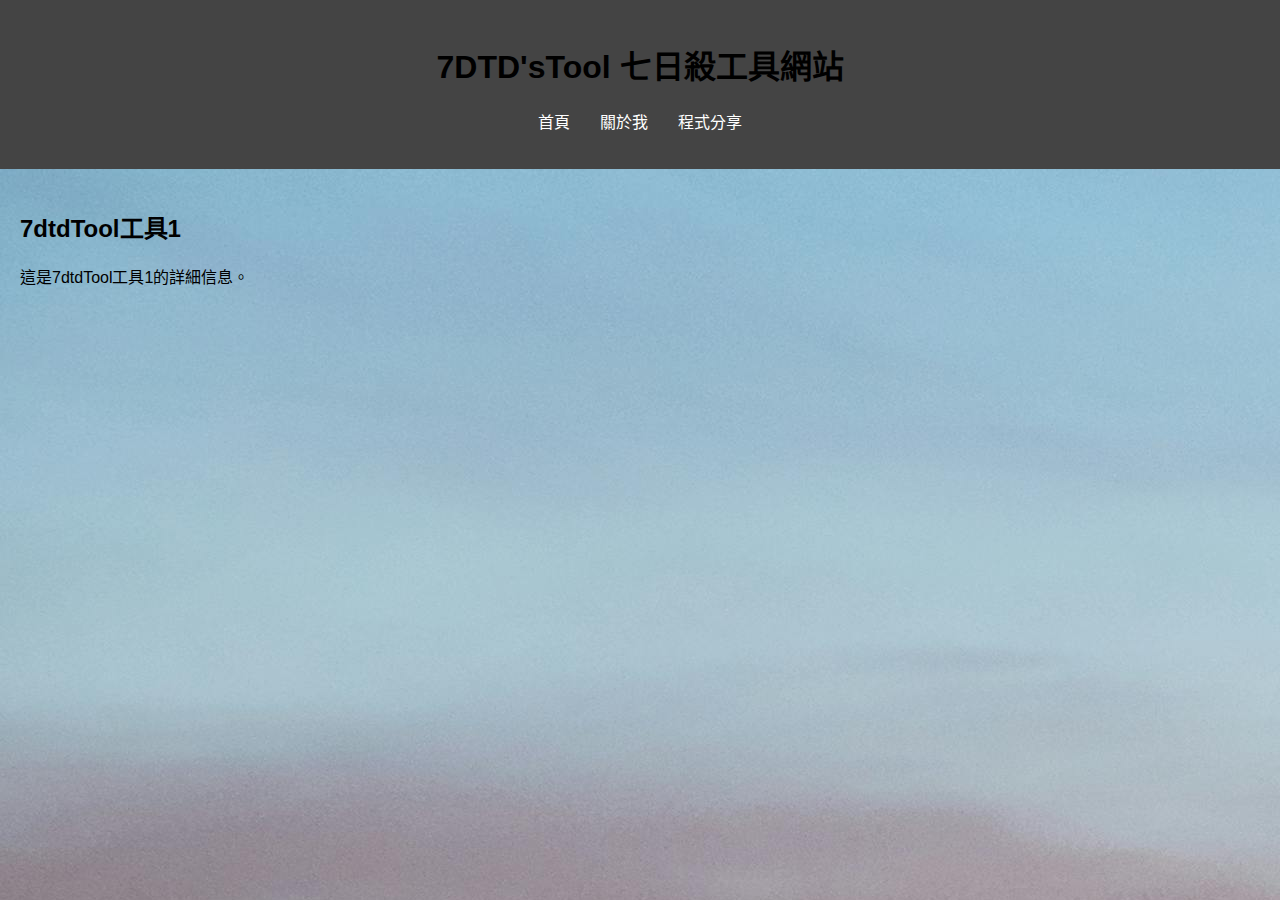
==== 7dtdtool-tool1.html @ 8345a617 "第一次保存" ====
<!DOCTYPE html>
<html lang="zh-TW">
<head>
    <meta charset="UTF-8">
    <meta name="viewport" content="width=device-width, initial-scale=1.0">
    <title>7dtdTool工具1</title>
    <link rel="stylesheet" href="style.css">
	<link rel="stylesheet" href="mouse.css">
</head>
<body>
    <header>
        <h1>7DTD'sTool <strong>七日殺工具網站</strong></h1>
        <nav>
            <ul>
                <li><a href="index.html">首頁</a></li>
                <li><a href="about.html">關於我</a></li>
                <li class="dropdown">
                    <a href="javascript:void(0)" class="dropbtn">程式分享</a>
                    <div class="dropdown-content">
                        <div class="dropdown-item">
                            <a href="discordbot.html">DiscordBot <span class="arrow">▶</span></a>
                            <div class="sub-dropdown-content">
                                <a href="discordbot-tool1.html">DiscordBot工具1</a>
                                <a href="discordbot-tool2.html">DiscordBot工具2</a>
                            </div>
                        </div>
                        <div class="dropdown-item">
                            <a href="7dtdtool.html">7dtdTool <span class="arrow">▶</span></a>
                            <div class="sub-dropdown-content">
                                <a href="7dtdtool-tool1.html">7dtdTool工具1</a>
                                <a href="7dtdtool-tool2.html">7dtdTool工具2</a>
                            </div>
                        </div>
                    </div>
                </li>
            </ul>
        </nav>
    </header>
    <main>
        <h2>7dtdTool工具1</h2>
        <p>這是7dtdTool工具1的詳細信息。</p>
    </main>
</body>
</html>
---- style.css ----
body {
    font-family: Arial, sans-serif;
    margin: 0;
    padding: 0;
    box-sizing: border-box;
//    background-color: #fafafa;
	background-image: url("images/1.jpg")
}

header {
//    background-color: #333;
	background-color:
    color: #fff;
    padding: 20px 0;
    text-align: center;
    transition: background-color 0.3s ease;
}

header:hover {
    background-color: #444;
}

nav ul {
    list-style-type: none;
    padding: 0;
    display: flex;
    justify-content: center;
}

nav ul li {
    margin: 0 15px;
    position: relative;
}

nav ul li a {
    color: #fff;
    text-decoration: none;
    transition: color 0.3s ease;
}

nav ul li a:hover {
    color: #f39c12;
}

nav ul li .dropdown-content {
    display: none;
    position: absolute;
    background-color: #333;
    min-width: 160px;
    box-shadow: 0px 8px 16px 0px rgba(0,0,0,0.2);
    z-index: 1;
}

nav ul li .dropdown-content .dropdown-item {
    position: relative;
}

nav ul li .dropdown-content a {
    color: #fff;
    padding: 12px 16px;
    text-decoration: none;
    display: flex;
    justify-content: space-between;
    transition: background-color 0.3s ease;
}

nav ul li .dropdown-content .sub-dropdown-content {
    display: none;
    position: absolute;
    left: 100%;
    top: 0;
    background-color: #444;
    min-width: 160px;
    box-shadow: 0px 8px 16px 0px rgba(0,0,0,0.2);
}

nav ul li .dropdown-content .sub-dropdown-content a {
    color: #fff;
    padding: 12px 16px;
    text-decoration: none;
    display: block;
    transition: background-color 0.3s ease;
}

nav ul li .dropdown-content .sub-dropdown-content a:hover {
    background-color: #555;
}

nav ul li .dropdown-content .dropdown-item:hover .sub-dropdown-content {
    display: block;
}

nav ul li:hover .dropdown-content {
    display: block;
}

.arrow {
    margin-left: auto;
}

main {
    padding: 20px;
}

.container {
    display: flex;
    gap: 20px;
    margin: 20px 0;
}

#left-column, #right-column {
    flex: 1;
    padding: 20px;
    border-radius: 10px;
    transition: transform 0.3s ease, background-color 0.3s ease;
}

#left-column {
    background-color: #f0f0f0;
}

#right-column {
    background-color: #d0d0d0;
}

#left-column:hover, #right-column:hover {
    transform: translateY(-10px);
    background-color: #e0e0e0;
}

#right-column p {
    display: flex;
    align-items: center;
}

#right-column img {
    margin-left: 10px;
    border-radius: 50%;
    transition: transform 0.3s ease;
}

#right-column img:hover {
    transform: scale(1.2);
}

footer {
    background-color: #333;
    color: #fff;
    text-align: center;
    padding: 5px 0;
    position: fixed;
    bottom: 0;
    width: 100%;
    box-shadow: 0 -2px 5px rgba(0, 0, 0, 0.1);
    transition: background-color 0.3s ease;
}

footer:hover {
    background-color: #444;
}

.click-effect {
    position: absolute;
    width: 100px;
    pointer-events: none;
    transition: transform 0.5s ease, opacity 0.5s ease;
}

/* 預設游標 */
---- mouse.css ----
/* 預設游標 */
html, body, body * {
    cursor: url('images/mouse.png'), auto !important;
}

/* 當滑鼠移到連結或按鈕上時更改游標樣式 */
a, button, input, select, textarea, a *, button *, input *, select *, textarea * {
    cursor: url('images/mouse2.png'), auto !important;
}
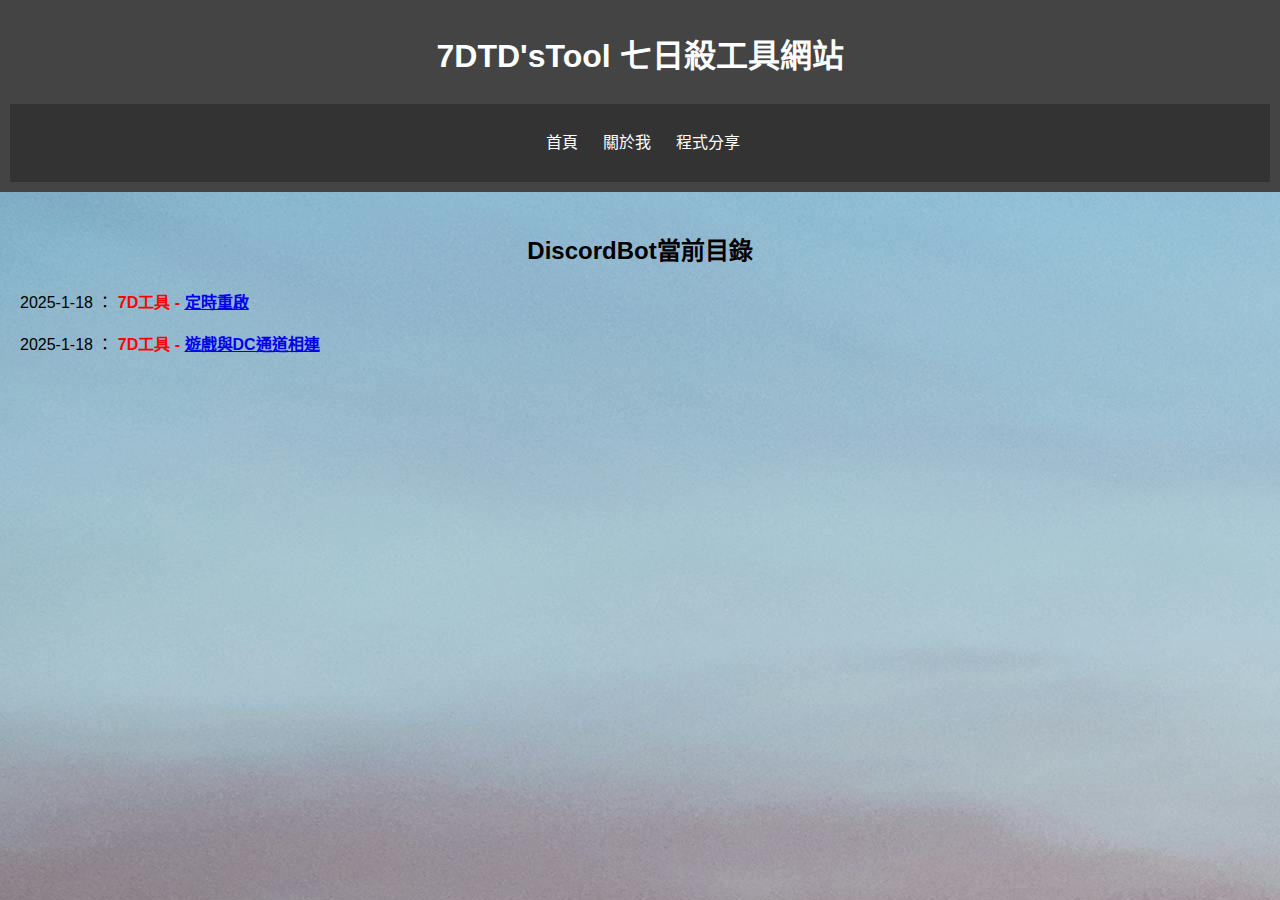
==== commit e73ec6de: "Update 7dtdtool-tool1.html" ====
--- a/7dtdtool-tool1.html
+++ b/7dtdtool-tool1.html
@@ -3,12 +3,81 @@
 <head>
     <meta charset="UTF-8">
     <meta name="viewport" content="width=device-width, initial-scale=1.0">
-    <title>7dtdTool工具1</title>
+    <title>DiscordBot工具1</title>
     <link rel="stylesheet" href="style.css">
 	<link rel="stylesheet" href="mouse.css">
+    <style>
+        body {
+            font-family: Arial, sans-serif;
+            line-height: 1.6;
+        }
+        header, nav, footer {
+            background-color: #333;
+            color: white;
+            padding: 10px;
+        }
+        nav ul {
+            list-style: none;
+            padding: 0;
+        }
+        nav ul li {
+            display: inline;
+            margin-right: 10px;
+        }
+        nav ul li a {
+            color: white;
+            text-decoration: none;
+        }
+        main {
+            padding: 20px;
+            padding-bottom: 40px;
+        }
+        section {
+            margin-bottom: 20px;
+        }
+        .carousel {
+            position: relative;
+            width: 600px;
+            height: 400px;
+            margin: 0 auto 20px;
+            overflow: hidden;
+        }
+        .carousel-inner {
+            display: flex;
+            transition: transform 0.5s ease;
+        }
+        .carousel-inner img {
+            width: 600px;
+            height: 400px;
+        }
+        .carousel-control {
+            position: absolute;
+            top: 50%;
+            transform: translateY(-50%);
+            background-color: rgba(0, 0, 0, 0.5);
+            color: white;
+            border: none;
+            font-size: 18px;
+            padding: 10px;
+            cursor: pointer;
+        }
+        .carousel-control.prev {
+            left: 0;
+        }
+        .carousel-control.next {
+            right: 0;
+        }
+        footer {
+            padding: 0px 0;
+            margin-top: 20px;
+        }
+        .center-text {
+            text-align: center;
+        }
+    </style>
 </head>
 <body>
-    <header>
+<header>
         <h1>7DTD'sTool <strong>七日殺工具網站</strong></h1>
         <nav>
             <ul>
@@ -36,9 +105,45 @@
             </ul>
         </nav>
     </header>
-    <main>
-        <h2>7dtdTool工具1</h2>
-        <p>這是7dtdTool工具1的詳細信息。</p>
+<main>
+        <section>
+            <h2 style="text-align: center">DiscordBot當前目錄</h2>
+  </section>
+      <section> </section>
+      <section>
+        <p>2025-1-18 ： <span style="color: #FF0004; font-family: Arial, sans-serif;"><strong>7D工具 - <a href="7dtdtool-tool1.html">定時重啟</a></strong></span></p>
+        <p>2025-1-18 ： <strong style="color: #FF0004">7D工具</strong><strong style="color: #FF0004"> - <a href="7dtdtool-tool2.html">遊戲與DC通道相連</a></strong></p>
+  </section>
     </main>
+
+    <script>
+        let currentSlide = 0;
+        const slides = document.querySelectorAll('.carousel-inner img');
+
+        function showSlide(index) {
+            const totalSlides = slides.length;
+            if (index >= totalSlides) {
+                currentSlide = 0;
+            } else if (index < 0) {
+                currentSlide = totalSlides - 1;
+            } else {
+                currentSlide = index;
+            }
+            const offset = -currentSlide * 600; // 圖片寬度
+            document.querySelector('.carousel-inner').style.transform = `translateX(${offset}px)`;
+        }
+
+        function prevSlide() {
+            showSlide(currentSlide - 1);
+        }
+
+        function nextSlide() {
+            showSlide(currentSlide + 1);
+        }
+
+        // 初始化顯示第一張圖片
+        showSlide(currentSlide);
+    </script>
+<script src="script.js"></script>
 </body>
 </html>
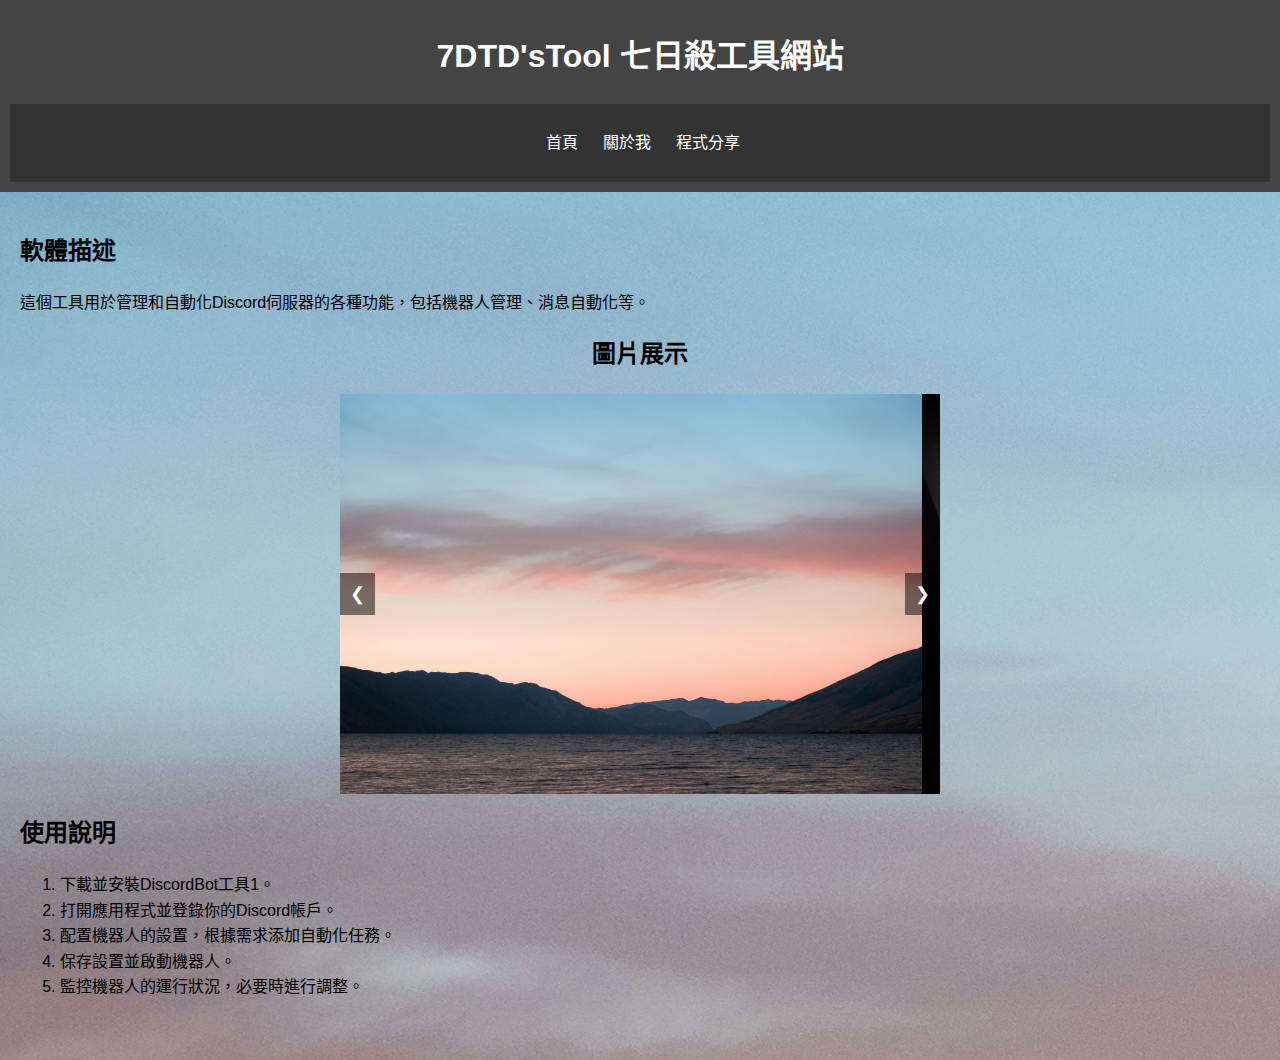
==== commit 95b88258: "Update 7dtdtool-tool1.html" ====
--- a/7dtdtool-tool1.html
+++ b/7dtdtool-tool1.html
@@ -77,7 +77,7 @@
     </style>
 </head>
 <body>
-<header>
+    <header>
         <h1>7DTD'sTool <strong>七日殺工具網站</strong></h1>
         <nav>
             <ul>
@@ -105,15 +105,34 @@
             </ul>
         </nav>
     </header>
-<main>
+    <main>
         <section>
-            <h2 style="text-align: center">DiscordBot當前目錄</h2>
-  </section>
-      <section> </section>
-      <section>
-        <p>2025-1-18 ： <span style="color: #FF0004; font-family: Arial, sans-serif;"><strong>7D工具 - <a href="7dtdtool-tool1.html">定時重啟</a></strong></span></p>
-        <p>2025-1-18 ： <strong style="color: #FF0004">7D工具</strong><strong style="color: #FF0004"> - <a href="7dtdtool-tool2.html">遊戲與DC通道相連</a></strong></p>
-  </section>
+            <h2>軟體描述</h2>
+            <p>這個工具用於管理和自動化Discord伺服器的各種功能，包括機器人管理、消息自動化等。</p>
+        </section>
+        <section>
+            <h2 class="center-text">圖片展示</h2>
+            <div class="carousel">
+                <div class="carousel-inner">
+                    <img src="images/1.jpg" alt="DiscordBot工具1圖片">
+                    <img src="images/2.jpg" alt="DiscordBot工具1圖片">
+                    <img src="images/1.jpg" alt="DiscordBot工具1圖片">
+                    <img src="images/2.jpg" alt="DiscordBot工具1圖片">
+                </div>
+                <button class="carousel-control prev" onclick="prevSlide()">&#10094;</button>
+                <button class="carousel-control next" onclick="nextSlide()">&#10095;</button>
+            </div>
+        </section>
+        <section>
+            <h2>使用說明</h2>
+            <ol>
+                <li>下載並安裝DiscordBot工具1。</li>
+                <li>打開應用程式並登錄你的Discord帳戶。</li>
+                <li>配置機器人的設置，根據需求添加自動化任務。</li>
+                <li>保存設置並啟動機器人。</li>
+                <li>監控機器人的運行狀況，必要時進行調整。</li>
+            </ol>
+        </section>
     </main>
 
     <script>
